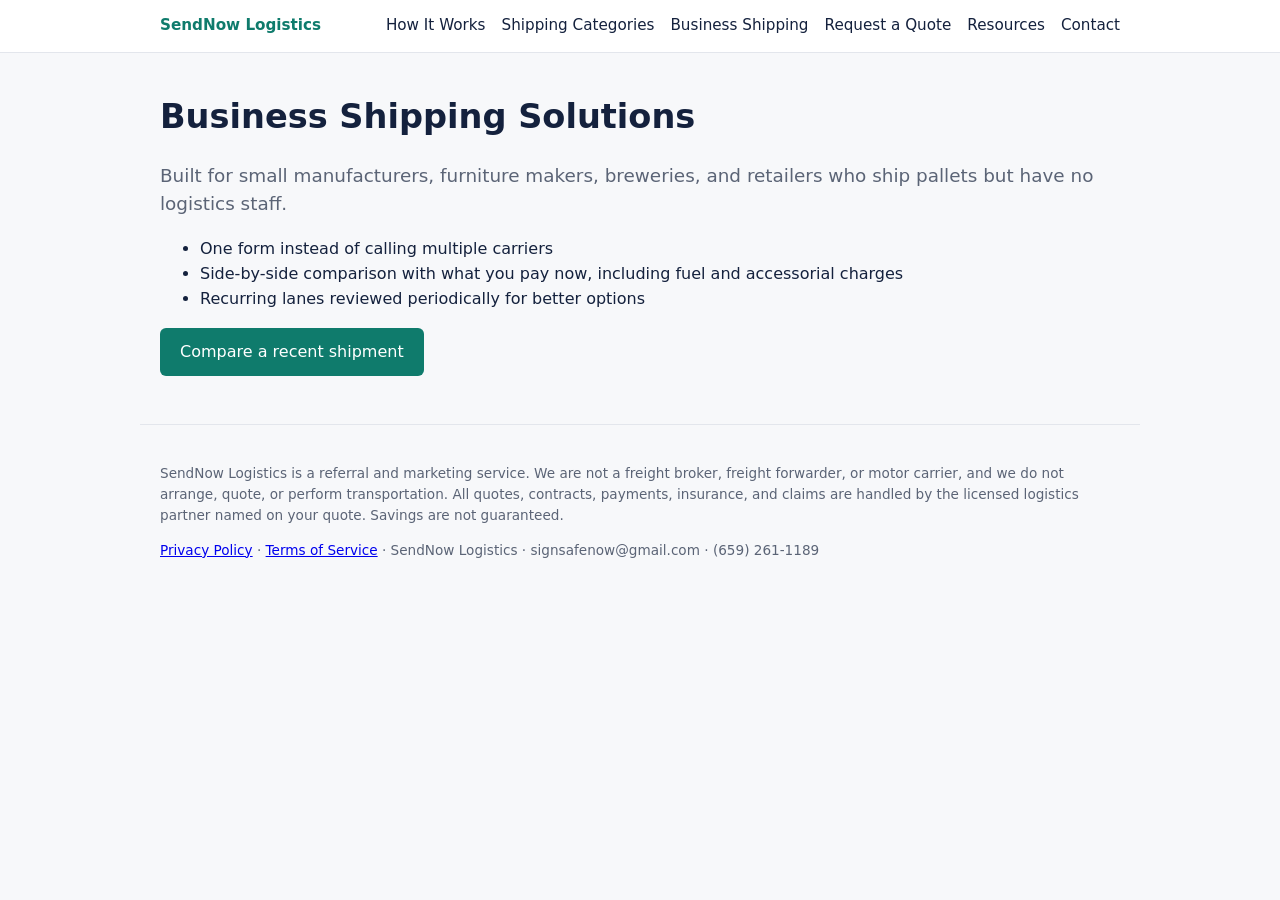
==== business.html @ 73c386bd "SendNow Logistics static site Co-authored-by: Perplexity <noreply@perplexity.ai>" ====
<!doctype html><html lang="en"><head><meta charset="utf-8"><meta name="viewport" content="width=device-width,initial-scale=1"><title>Business Shipping Solutions | SendNow Logistics</title><link rel="stylesheet" href="style.css"></head><body><header><nav><a class="brand" href="index.html">SendNow Logistics</a><a href="how-it-works.html">How It Works</a><a href="categories.html">Shipping Categories</a><a href="business.html">Business Shipping</a><a href="quote.html">Request a Quote</a><a href="shipping-resources.html">Resources</a><a href="contact.html">Contact</a></nav></header><main><h1>Business Shipping Solutions</h1><p class="lead">Built for small manufacturers, furniture makers, breweries, and retailers who ship pallets but have no logistics staff.</p><ul><li>One form instead of calling multiple carriers</li><li>Side-by-side comparison with what you pay now, including fuel and accessorial charges</li><li>Recurring lanes reviewed periodically for better options</li></ul><p><a class="btn" href="quote.html">Compare a recent shipment</a></p></main><footer><p>SendNow Logistics is a referral and marketing service. We are not a freight broker, freight forwarder, or motor carrier, and we do not arrange, quote, or perform transportation. All quotes, contracts, payments, insurance, and claims are handled by the licensed logistics partner named on your quote. Savings are not guaranteed.</p><p><a href="privacy.html">Privacy Policy</a> · <a href="terms.html">Terms of Service</a> · SendNow Logistics · signsafenow@gmail.com · (659) 261-1189</p></footer></body></html>
---- style.css ----
:root{--ink:#14213d;--accent:#0f7b6c;--bg:#f7f8fa;--mute:#5b6476}
*{box-sizing:border-box}body{margin:0;font-family:system-ui,Segoe UI,sans-serif;color:var(--ink);background:var(--bg);line-height:1.55}
header{background:#fff;border-bottom:1px solid #e3e6ec}nav{max-width:1000px;margin:auto;display:flex;flex-wrap:wrap;gap:16px;padding:14px 20px;align-items:center}
nav a{color:var(--ink);text-decoration:none;font-size:.95rem}nav .brand{font-weight:700;margin-right:auto;color:var(--accent)}
main{max-width:1000px;margin:auto;padding:32px 20px}h1{font-size:2.1rem;margin:.2em 0}.lead{font-size:1.15rem;color:var(--mute)}
.btn{display:inline-block;background:var(--accent);color:#fff;padding:12px 20px;border-radius:6px;text-decoration:none;border:0;font-size:1rem;cursor:pointer}
.grid{display:grid;grid-template-columns:repeat(auto-fit,minmax(220px,1fr));gap:16px}.card{background:#fff;border:1px solid #e3e6ec;border-radius:8px;padding:18px}
.notice{background:#fff7e0;border:1px solid #f0d58a;padding:12px 16px;border-radius:6px;font-size:.92rem}
form label{display:block;margin-top:12px;font-weight:600;font-size:.92rem}input,select,textarea{width:100%;padding:9px;border:1px solid #c9ced8;border-radius:5px;font:inherit}
footer{max-width:1000px;margin:auto;padding:24px 20px;color:var(--mute);font-size:.85rem;border-top:1px solid #e3e6ec}
table{border-collapse:collapse;width:100%;background:#fff;font-size:.85rem}td,th{border:1px solid #e3e6ec;padding:6px;text-align:left}
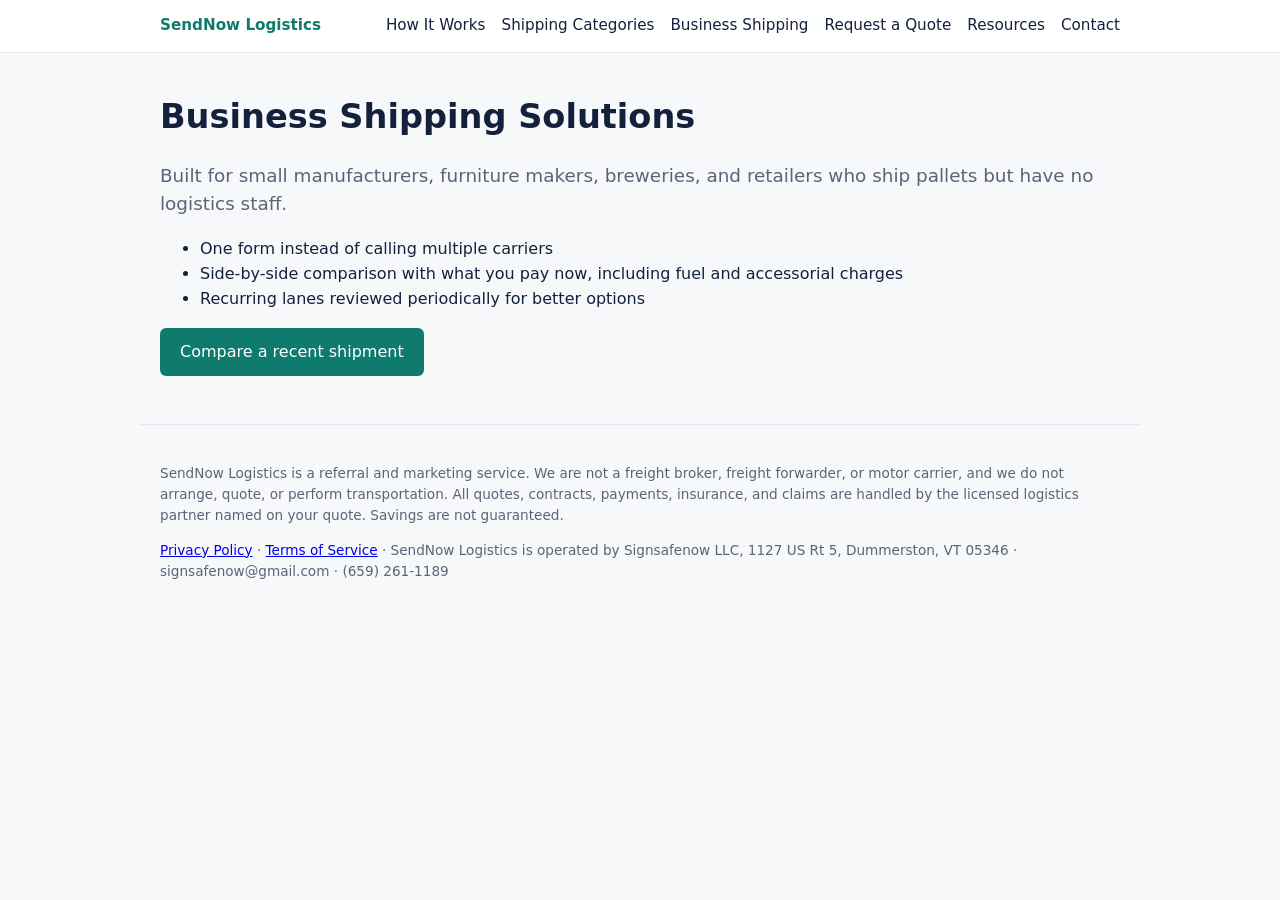
==== commit ff415031: "Update services and operator details Co-authored-by: Perplexity <noreply@perplexity.ai>" ====
--- a/business.html
+++ b/business.html
@@ -1 +1 @@
-<!doctype html><html lang="en"><head><meta charset="utf-8"><meta name="viewport" content="width=device-width,initial-scale=1"><title>Business Shipping Solutions | SendNow Logistics</title><link rel="stylesheet" href="style.css"></head><body><header><nav><a class="brand" href="index.html">SendNow Logistics</a><a href="how-it-works.html">How It Works</a><a href="categories.html">Shipping Categories</a><a href="business.html">Business Shipping</a><a href="quote.html">Request a Quote</a><a href="shipping-resources.html">Resources</a><a href="contact.html">Contact</a></nav></header><main><h1>Business Shipping Solutions</h1><p class="lead">Built for small manufacturers, furniture makers, breweries, and retailers who ship pallets but have no logistics staff.</p><ul><li>One form instead of calling multiple carriers</li><li>Side-by-side comparison with what you pay now, including fuel and accessorial charges</li><li>Recurring lanes reviewed periodically for better options</li></ul><p><a class="btn" href="quote.html">Compare a recent shipment</a></p></main><footer><p>SendNow Logistics is a referral and marketing service. We are not a freight broker, freight forwarder, or motor carrier, and we do not arrange, quote, or perform transportation. All quotes, contracts, payments, insurance, and claims are handled by the licensed logistics partner named on your quote. Savings are not guaranteed.</p><p><a href="privacy.html">Privacy Policy</a> · <a href="terms.html">Terms of Service</a> · SendNow Logistics · signsafenow@gmail.com · (659) 261-1189</p></footer></body></html>+<!doctype html><html lang="en"><head><meta charset="utf-8"><meta name="viewport" content="width=device-width,initial-scale=1"><title>Business Shipping Solutions | SendNow Logistics</title><link rel="stylesheet" href="style.css"></head><body><header><nav><a class="brand" href="index.html">SendNow Logistics</a><a href="how-it-works.html">How It Works</a><a href="categories.html">Shipping Categories</a><a href="business.html">Business Shipping</a><a href="quote.html">Request a Quote</a><a href="shipping-resources.html">Resources</a><a href="contact.html">Contact</a></nav></header><main><h1>Business Shipping Solutions</h1><p class="lead">Built for small manufacturers, furniture makers, breweries, and retailers who ship pallets but have no logistics staff.</p><ul><li>One form instead of calling multiple carriers</li><li>Side-by-side comparison with what you pay now, including fuel and accessorial charges</li><li>Recurring lanes reviewed periodically for better options</li></ul><p><a class="btn" href="quote.html">Compare a recent shipment</a></p></main><footer><p>SendNow Logistics is a referral and marketing service. We are not a freight broker, freight forwarder, or motor carrier, and we do not arrange, quote, or perform transportation. All quotes, contracts, payments, insurance, and claims are handled by the licensed logistics partner named on your quote. Savings are not guaranteed.</p><p><a href="privacy.html">Privacy Policy</a> · <a href="terms.html">Terms of Service</a> · SendNow Logistics is operated by Signsafenow LLC, 1127 US Rt 5, Dummerston, VT 05346 · signsafenow@gmail.com · (659) 261-1189</p></footer></body></html>
